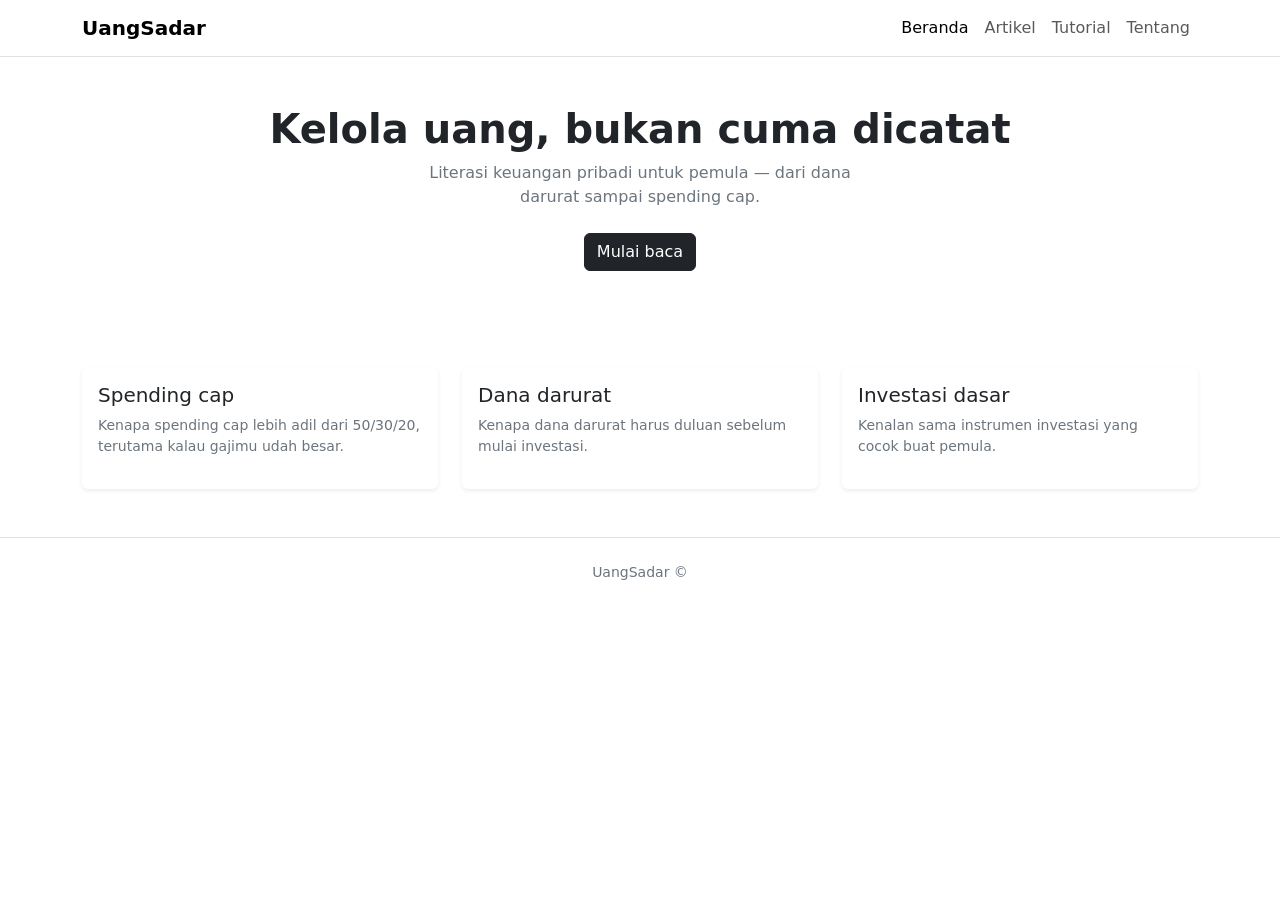
==== index.html @ dfb0399f "Add files via upload" ====
<!DOCTYPE html>
<html lang="id">
<head>
  <meta charset="UTF-8">
  <meta name="viewport" content="width=device-width, initial-scale=1.0">
  <title>UangSadar - Literasi Keuangan Pribadi</title>

  <!-- Bootstrap CSS diambil dari CDN (server orang lain), jadi kita gak perlu install apa-apa.
       Ini isinya "kotak LEGO" siap pakai: tombol, kartu, grid, dsb sudah punya style rapi. -->
  <link href="https://cdn.jsdelivr.net/npm/bootstrap@5.3.3/dist/css/bootstrap.min.css" rel="stylesheet">

  <!-- CSS buatan kita sendiri, ditaruh SETELAH Bootstrap.
       Urutan ini penting: file yang datang belakangan bisa "menimpa" style sebelumnya. -->
  <link href="css/style.css" rel="stylesheet">
</head>
<body>

  <!-- ============ NAVBAR ============
       Ini menu navigasi di paling atas. Nanti file ini (dari <nav> sampai </nav>)
       tinggal DI-COPY PERSIS ke semua halaman lain (artikel, tutorial, tentang)
       biar menu di semua halaman sama dan konsisten. -->
  <nav class="navbar navbar-expand-lg navbar-light bg-white border-bottom">
    <div class="container">
      <a class="navbar-brand fw-semibold" href="index.html">UangSadar</a>

      <!-- tombol "hamburger" ini yang muncul kalau dibuka di HP layar kecil -->
      <button class="navbar-toggler" type="button" data-bs-toggle="collapse" data-bs-target="#menuUtama">
        <span class="navbar-toggler-icon"></span>
      </button>

      <div class="collapse navbar-collapse" id="menuUtama">
        <ul class="navbar-nav ms-auto">
          <li class="nav-item"><a class="nav-link active" href="index.html">Beranda</a></li>
          <li class="nav-item"><a class="nav-link" href="artikel/spending-cap.html">Artikel</a></li>
          <li class="nav-item"><a class="nav-link" href="tutorial.html">Tutorial</a></li>
          <li class="nav-item"><a class="nav-link" href="tentang.html">Tentang</a></li>
        </ul>
      </div>
    </div>
  </nav>

  <!-- ============ HERO ============
       Ini bagian "sambutan" di paling atas halaman: judul besar + kalimat singkat + tombol. -->
  <header class="hero text-center py-5">
    <div class="container">
      <h1 class="fw-semibold">Kelola uang, bukan cuma dicatat</h1>
      <p class="text-secondary mx-auto" style="max-width:480px;">
        Literasi keuangan pribadi untuk pemula — dari dana darurat sampai spending cap.
      </p>
      <a href="artikel/spending-cap.html" class="btn btn-dark mt-2">Mulai baca</a>
    </div>
  </header>

  <!-- ============ PREVIEW ARTIKEL ============
       "row" dan "col-md-4" itu sistem grid Bootstrap: 1 baris dibagi jadi 12 kolom,
       col-md-4 artinya tiap kartu ambil 4/12 kolom, jadi pas 3 kartu sejajar. -->
  <main class="container py-5">
    <div class="row g-4">

      <div class="col-md-4">
        <div class="card h-100 border-0 shadow-sm">
          <div class="card-body">
            <h2 class="h5">Spending cap</h2>
            <p class="text-secondary small">Kenapa spending cap lebih adil dari 50/30/20, terutama kalau gajimu udah besar.</p>
            <a href="artikel/spending-cap.html" class="stretched-link"></a>
          </div>
        </div>
      </div>

      <div class="col-md-4">
        <div class="card h-100 border-0 shadow-sm">
          <div class="card-body">
            <h2 class="h5">Dana darurat</h2>
            <p class="text-secondary small">Kenapa dana darurat harus duluan sebelum mulai investasi.</p>
            <a href="artikel/dana-darurat.html" class="stretched-link"></a>
          </div>
        </div>
      </div>

      <div class="col-md-4">
        <div class="card h-100 border-0 shadow-sm">
          <div class="card-body">
            <h2 class="h5">Investasi dasar</h2>
            <p class="text-secondary small">Kenalan sama instrumen investasi yang cocok buat pemula.</p>
            <a href="artikel/investasi-dasar.html" class="stretched-link"></a>
          </div>
        </div>
      </div>

    </div>
  </main>

  <!-- ============ FOOTER ============ -->
  <footer class="border-top py-4 text-center">
    <p class="text-secondary small mb-0">
      UangSadar &copy; <span id="tahun"></span> 
    </p>
  </footer>

  <!-- Bootstrap JS bundle: WAJIB ada, ini yang bikin tombol menu hamburger
       bisa buka/tutup pas dibuka di layar HP. Tanpa ini, tombolnya diam aja. -->
  <script src="https://cdn.jsdelivr.net/npm/bootstrap@5.3.3/dist/js/bootstrap.bundle.min.js"></script>

  <!-- JS buatan kita sendiri, taruh paling bawah supaya HTML-nya sudah kebaca dulu -->
  <script src="js/script.js"></script>
</body>
</html>
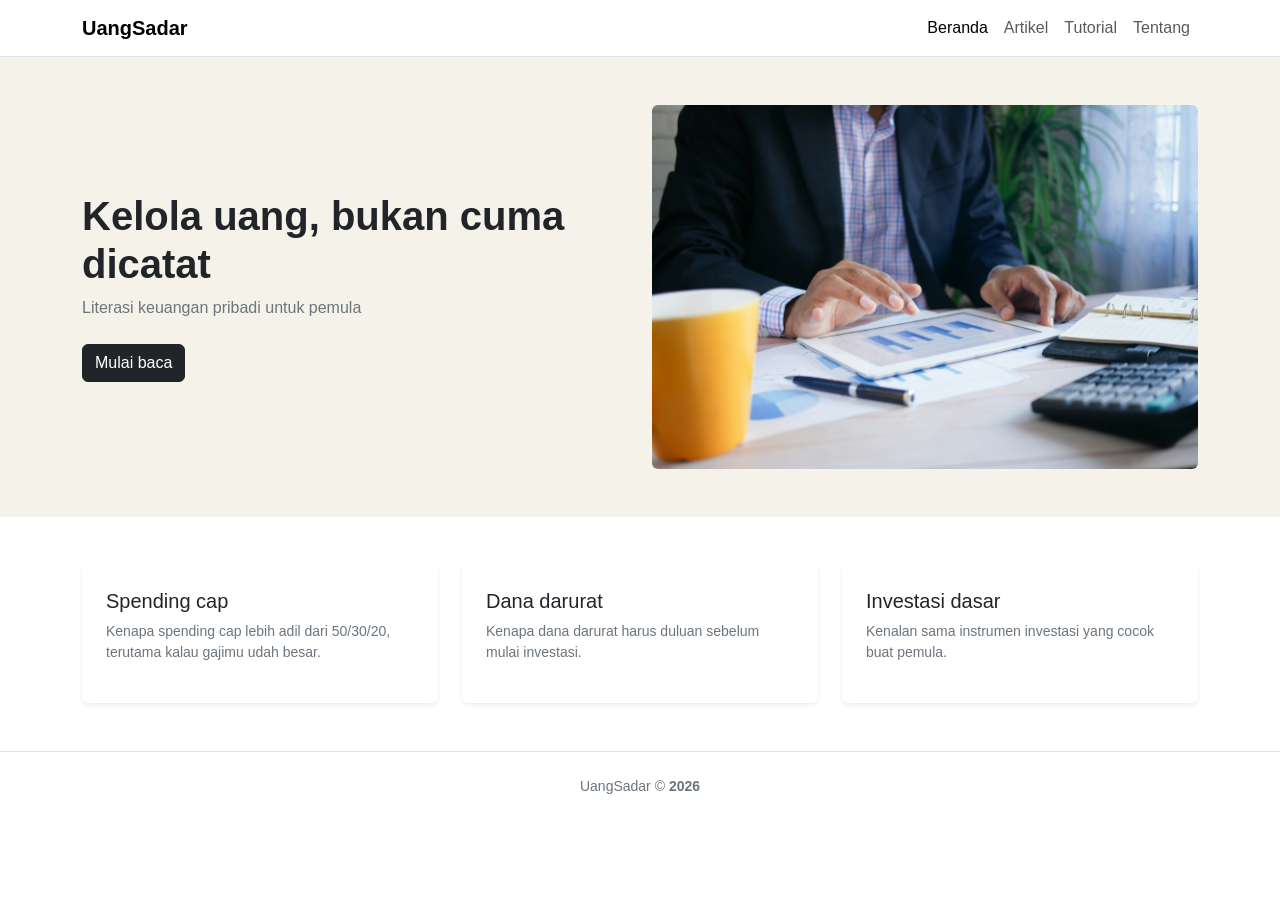
==== commit 3fe408da: "Perubahan 1" ====
--- a/index.html
+++ b/index.html
@@ -5,20 +5,15 @@
   <meta name="viewport" content="width=device-width, initial-scale=1.0">
   <title>UangSadar - Literasi Keuangan Pribadi</title>
 
-  <!-- Bootstrap CSS diambil dari CDN (server orang lain), jadi kita gak perlu install apa-apa.
-       Ini isinya "kotak LEGO" siap pakai: tombol, kartu, grid, dsb sudah punya style rapi. -->
+  <!-- Bootstrap CSS diambil dari CDN.  -->
   <link href="https://cdn.jsdelivr.net/npm/bootstrap@5.3.3/dist/css/bootstrap.min.css" rel="stylesheet">
 
-  <!-- CSS buatan kita sendiri, ditaruh SETELAH Bootstrap.
-       Urutan ini penting: file yang datang belakangan bisa "menimpa" style sebelumnya. -->
+  <!-- CSS. -->
   <link href="css/style.css" rel="stylesheet">
 </head>
 <body>
 
-  <!-- ============ NAVBAR ============
-       Ini menu navigasi di paling atas. Nanti file ini (dari <nav> sampai </nav>)
-       tinggal DI-COPY PERSIS ke semua halaman lain (artikel, tutorial, tentang)
-       biar menu di semua halaman sama dan konsisten. -->
+  <!-- ============ NAVBAR ============ -->
   <nav class="navbar navbar-expand-lg navbar-light bg-white border-bottom">
     <div class="container">
       <a class="navbar-brand fw-semibold" href="index.html">UangSadar</a>
@@ -39,21 +34,25 @@
     </div>
   </nav>
 
-  <!-- ============ HERO ============
-       Ini bagian "sambutan" di paling atas halaman: judul besar + kalimat singkat + tombol. -->
-  <header class="hero text-center py-5">
+  <!-- ============ sambutan ============ -->
+  <header class="hero py-5">
     <div class="container">
-      <h1 class="fw-semibold">Kelola uang, bukan cuma dicatat</h1>
-      <p class="text-secondary mx-auto" style="max-width:480px;">
-        Literasi keuangan pribadi untuk pemula — dari dana darurat sampai spending cap.
-      </p>
-      <a href="artikel/spending-cap.html" class="btn btn-dark mt-2">Mulai baca</a>
+      <div class="row align-items-center g-4">
+        <div class="col-md-6 text-center text-md-start">
+          <h1 class="fw-semibold">Kelola uang, bukan cuma dicatat</h1>
+          <p class="text-secondary" style="max-width:420px;">
+            Literasi keuangan pribadi untuk pemula
+          </p>
+          <a href="artikel/spending-cap.html" class="btn btn-dark mt-2">Mulai baca</a>
+        </div>
+        <div class="col-md-6 text-center">
+          <img src="img/G2.jpg" alt="Ilustrasi orang sedang mengelola keuangan pribadi" class="img-fluid rounded">
+        </div>
+      </div>
     </div>
   </header>
 
-  <!-- ============ PREVIEW ARTIKEL ============
-       "row" dan "col-md-4" itu sistem grid Bootstrap: 1 baris dibagi jadi 12 kolom,
-       col-md-4 artinya tiap kartu ambil 4/12 kolom, jadi pas 3 kartu sejajar. -->
+  <!-- ============ PREVIEW ARTIKEL ============ -->
   <main class="container py-5">
     <div class="row g-4">
 
@@ -97,11 +96,10 @@
     </p>
   </footer>
 
-  <!-- Bootstrap JS bundle: WAJIB ada, ini yang bikin tombol menu hamburger
-       bisa buka/tutup pas dibuka di layar HP. Tanpa ini, tombolnya diam aja. -->
+  <!-- Bootstrap JS bundle -->
   <script src="https://cdn.jsdelivr.net/npm/bootstrap@5.3.3/dist/js/bootstrap.bundle.min.js"></script>
 
-  <!-- JS buatan kita sendiri, taruh paling bawah supaya HTML-nya sudah kebaca dulu -->
+  <!-- JS  -->
   <script src="js/script.js"></script>
 </body>
 </html>
--- a/css/style.css
+++ b/css/style.css
@@ -0,0 +1,32 @@
+/* ============================================
+   CSS CUSTOM - style.css
+   File ini isinya "dandanan tambahan" di luar Bootstrap.
+   Bootstrap kasih kerangka & warna default, file ini yang bikin
+   situsnya kelihatan beda dari situs Bootstrap generik lainnya.
+   ============================================ */
+
+/* 1. ELEMENT SELECTOR
+   Menunjuk langsung ke nama tag HTML-nya (di sini: <body>).
+   Berlaku ke SEMUA elemen <body> di halaman ini. */
+body {
+  font-family: "Segoe UI", sans-serif;
+}
+
+/* 2. CLASS SELECTOR (pakai tanda titik ".")
+   Cuma berlaku ke elemen yang PUNYA class="hero" di HTML-nya.
+   Class ini yang paling sering dipakai karena bisa ditempel ke banyak elemen sekaligus. */
+.hero {
+  background-color: #f5f2ea;
+}
+
+/* 3. ID SELECTOR (pakai tanda pagar "#")
+   Cuma berlaku ke SATU elemen yang id="tahun".
+   Beda sama class: id itu harus unik, cuma boleh dipakai 1 kali per halaman. */
+#tahun {
+  font-weight: 600;
+}
+
+/* Sedikit jarak antar kartu artikel biar gak terlalu mepet ke tepi kartu */
+.card-body {
+  padding: 1.5rem;
+}
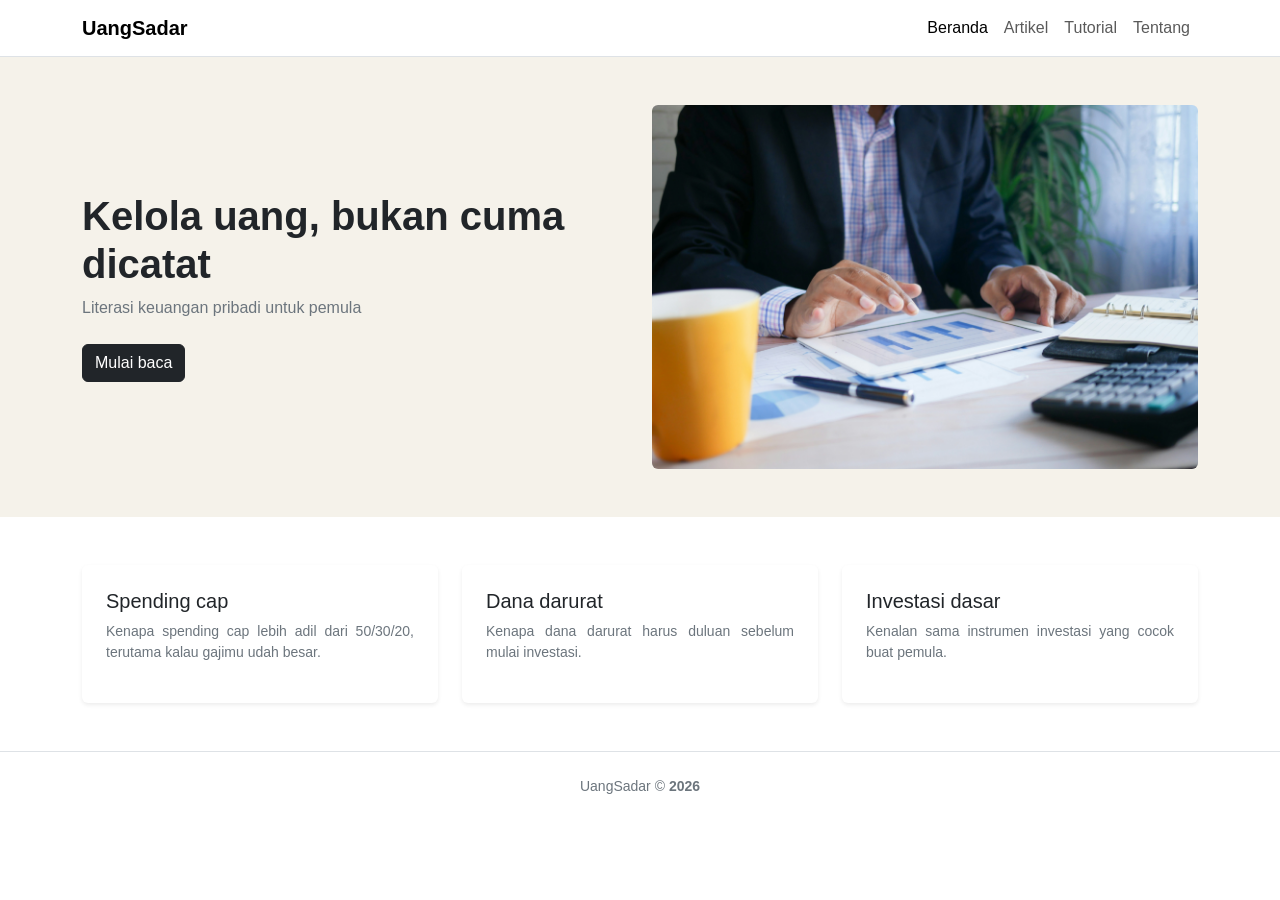
==== commit fdbf7673: "Nambah nama kelompok" ====
--- a/index.html
+++ b/index.html
@@ -1,3 +1,10 @@
+<!-- Nama Kelompok:
+ 1. Hamjah
+ 2. Arif Surya
+ 3. Revina
+ 4. Ammar
+ 5. Aristo-->
+
 <!DOCTYPE html>
 <html lang="id">
 <head>
--- a/css/style.css
+++ b/css/style.css
@@ -9,7 +9,8 @@
    Menunjuk langsung ke nama tag HTML-nya (di sini: <body>).
    Berlaku ke SEMUA elemen <body> di halaman ini. */
 body {
-  font-family: "Segoe UI", sans-serif;
+   font-family: "Segoe UI", sans-serif;
+   text-align: justify;
 }
 
 /* 2. CLASS SELECTOR (pakai tanda titik ".")
